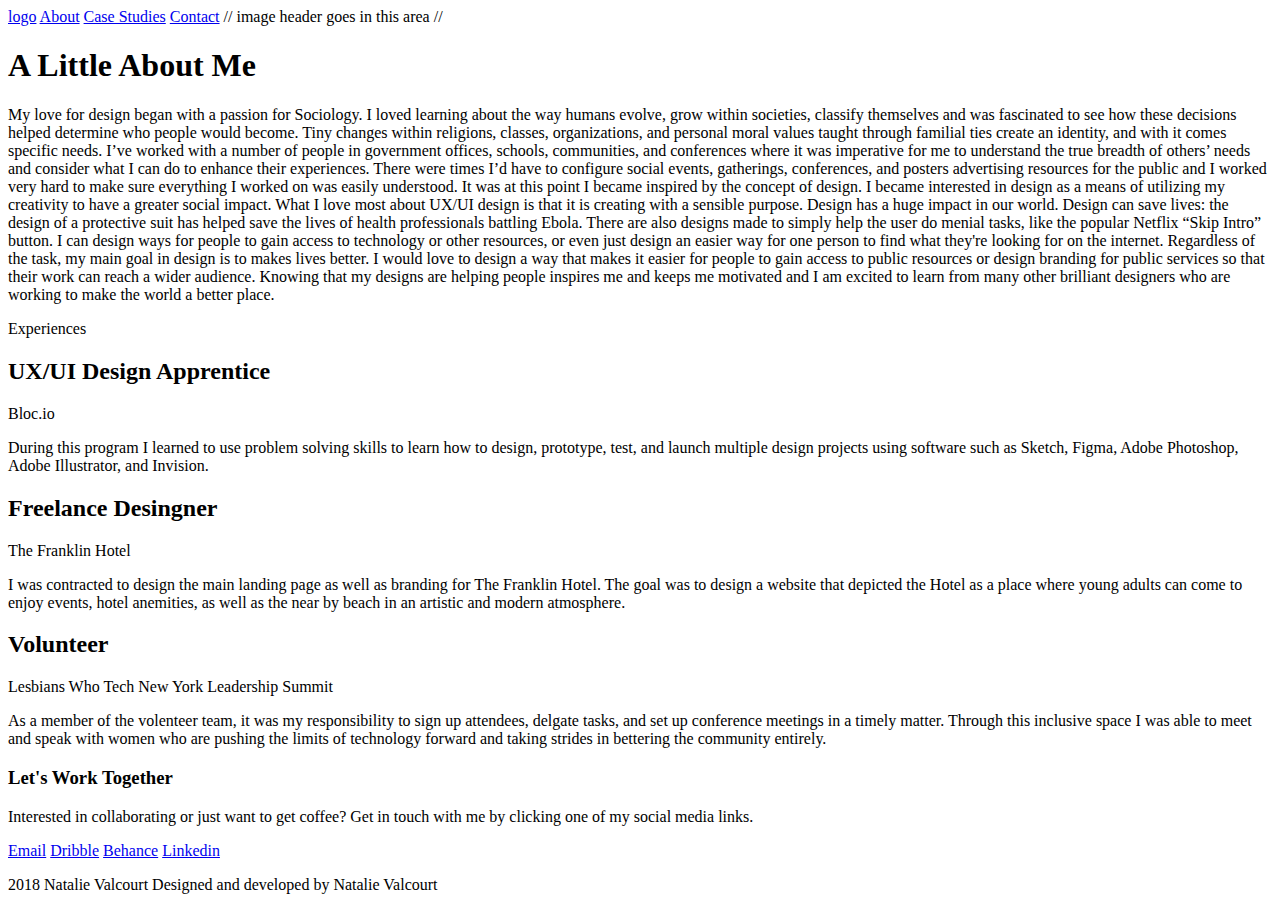
==== aboutme.html @ 5c303b56 "sticky footer deux" ====
<!DOCTYPE html>
<html>
<head>
<title>natmadethat!</title>
<link rel="stylesheet" type="text/css" href="#">
</head>
<body>
   <a href="logo">logo</a>
   <a href="about me">About</a>
   <a href="case studies">Case Studies</a>
   <a href="contact">Contact</a>

    // image header goes in this area //


   <div class="bio">
   <h1>A Little About Me</h1>
   <p>My love for design began with a passion for Sociology. I loved learning about the way humans evolve, grow within societies, classify themselves and was fascinated to see how these decisions helped determine who people would become. Tiny changes within religions, classes, organizations, and personal moral values taught through familial ties create an identity, and with it comes specific needs. I’ve worked with a number of people in government offices, schools, communities, and conferences where it was imperative for me to understand the true breadth of others’ needs and consider what I can do to enhance their experiences. There were times I’d have to configure social events, gatherings, conferences, and posters advertising resources for the public and I worked very hard to make sure everything I worked on was easily understood. It was at this point I became inspired by the concept of design.

I became interested in design as a means of utilizing my creativity to have a greater social impact. What I love most about UX/UI design is that it is creating with a sensible purpose. Design has a huge impact in our world. Design can save lives: the design of a protective suit has helped save the lives of health professionals battling Ebola. There are also designs made to simply help the user do menial tasks, like the popular Netflix “Skip Intro” button. I can design ways for people to gain access to technology or other resources, or even just design an easier way for one person to find what they're looking for on the internet. Regardless of the task, my main goal in design is to makes lives better. I would love to design a way that makes it easier for people to gain access to public resources or design branding for public services so that their work can reach a wider audience. Knowing that my designs are helping people inspires me and keeps me motivated and I am excited to learn from many other brilliant designers who are working to make the world a better place.
</p>
  </div>

<div class="resume">
  </h3>Experiences</h3>
  <h2> UX/UI Design Apprentice</h2>
  <p> Bloc.io </p>
    <p> During this program I learned to use problem solving skills to learn how to design, prototype, test, and launch multiple design projects using software such as Sketch, Figma, Adobe Photoshop, Adobe Illustrator, and Invision.
    </p>
  <h2> Freelance Desingner</h2>
  <p> The Franklin Hotel </p>
    <p>I was contracted to design the main landing page as well as branding for The Franklin Hotel. The goal was to design a website that depicted the Hotel as a place where young adults can come to enjoy events, hotel anemities, as well as the near by beach in an artistic and modern atmosphere.
    </p>
  <h2> Volunteer</h2>
    <p> Lesbians Who Tech New York Leadership Summit </p>
    As a member of the volenteer team, it was my responsibility to sign up attendees, delgate tasks, and set up conference meetings in a timely matter. Through this inclusive space I was able to meet and speak with women who are pushing the limits of technology forward and taking strides in bettering the community entirely.
    </p>
</div>

<div class = "contact">
    <h3>Let's Work Together</h3>
    <p>Interested in collaborating or just want to get coffee? Get in touch with me by clicking one of my social media links.
    </p>
       <a href="#">Email</a>
       <a href="#">Dribble</a>
       <a href="#">Behance</a>
       <a href="#">Linkedin</a>
 </div>
 </body>
 <footer>
   <p>2018 Natalie Valcourt Designed and developed by Natalie Valcourt
   </p>
 </footer>
 </html>
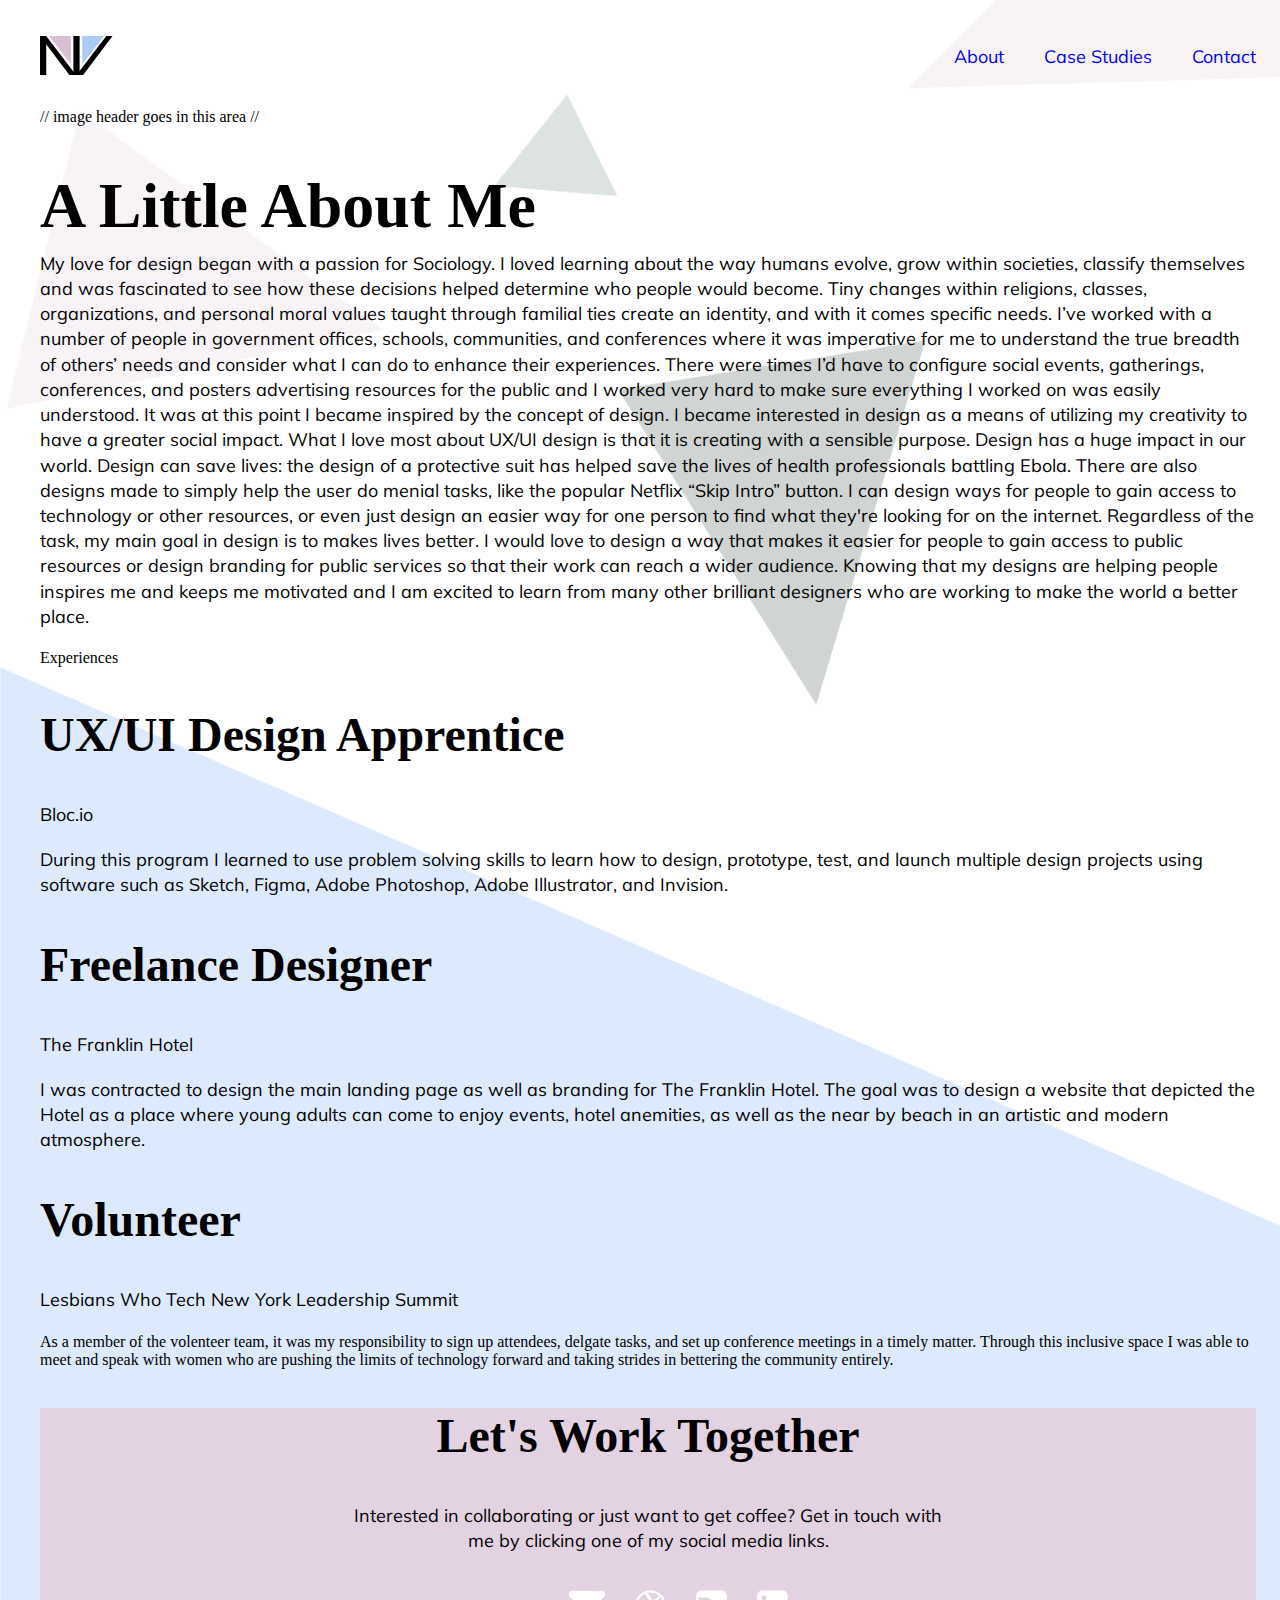
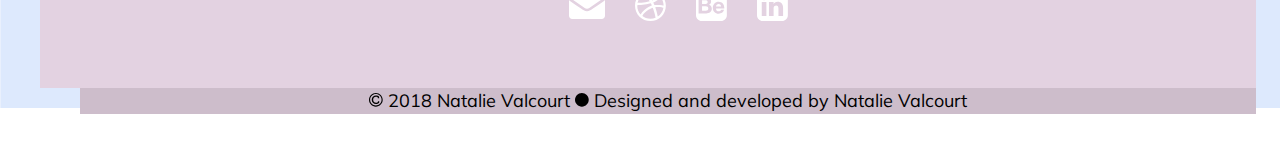
==== commit 67e0848a: "grammer mistake" ====
--- a/aboutme.html
+++ b/aboutme.html
@@ -1,15 +1,25 @@
 <!DOCTYPE html>
 <html>
 <head>
-<title>natmadethat!</title>
-<link rel="stylesheet" type="text/css" href="#">
+      <title>www.nataliev.com</title>
+      <meta charset="utf-8">
+      <meta name="viewport" content="width=device-width, initial-scale=1.0">
+      <link rel="stylesheet" type="text/css" href="stylesheets/main.css">
+      <link href="https://fonts.googleapis.com/css?family=Muli" rel="stylesheet">
 </head>
 <body>
-   <a href="logo">logo</a>
-   <a href="about me">About</a>
-   <a href="case studies">Case Studies</a>
-   <a href="contact">Contact</a>
-
+  <div class="container">
+    <div id="main">
+  <div class="nav">
+    <div class="logo">
+      <a href="index.html"><img src="images/natalieLogo.svg" alt="natalieLogo"></a>
+    </div>
+    <div class="links">
+   <a href="contact.html"><p>Contact</p></a>
+   <a href="casestudies.html"><p>Case Studies</p></a>
+   <a href="aboutme.html"><p>About</p></a>
+ </div>
+</div>
     // image header goes in this area //
 
 
@@ -27,7 +37,7 @@
   <p> Bloc.io </p>
     <p> During this program I learned to use problem solving skills to learn how to design, prototype, test, and launch multiple design projects using software such as Sketch, Figma, Adobe Photoshop, Adobe Illustrator, and Invision.
     </p>
-  <h2> Freelance Desingner</h2>
+  <h2> Freelance Designer</h2>
   <p> The Franklin Hotel </p>
     <p>I was contracted to design the main landing page as well as branding for The Franklin Hotel. The goal was to design a website that depicted the Hotel as a place where young adults can come to enjoy events, hotel anemities, as well as the near by beach in an artistic and modern atmosphere.
     </p>
@@ -37,18 +47,30 @@
     </p>
 </div>
 
-<div class = "contact">
-    <h3>Let's Work Together</h3>
-    <p>Interested in collaborating or just want to get coffee? Get in touch with me by clicking one of my social media links.
-    </p>
-       <a href="#">Email</a>
-       <a href="#">Dribble</a>
-       <a href="#">Behance</a>
-       <a href="#">Linkedin</a>
- </div>
  </body>
- <footer>
-   <p>2018 Natalie Valcourt Designed and developed by Natalie Valcourt
-   </p>
+ <footer id="footer">
+     <div class = "contact">
+         <h2>Let's Work Together</h2>
+         <p>Interested in collaborating or just want to get coffee? Get in touch with<br> me by clicking one of my social media links.
+         </p>
+         <div class="socialMedia">
+           <ul id="socialTags">
+               <li>
+                <a href="#"><img src="images/emailLogo.svg" alt="email logo"></a>
+              </li>
+              <li>
+                <a href="#"><img src="images/dribbleLogo.svg" alt="dribble logo"></a>
+              </li>
+              <li>
+                <a href="#"><img src="images/behanceLogo.svg" alt="behance logo"></a>
+              </li>
+              <li>
+                <a href="#"><img src="images/linkedinLogo.svg" alt="linkedin logo"></a>
+              </li>
+          </ul>
+        </div>
+      </div>
+     <p><img src="images/copyright.svg" alt="copyright"> 2018 Natalie Valcourt   <img src="images/dot.svg" alt="dot">   Designed and developed by Natalie Valcourt
+     </p>
  </footer>
  </html>
--- a/stylesheets/main.css
+++ b/stylesheets/main.css
@@ -0,0 +1,225 @@
+/*------ GLOBAL -------*/
+* {
+  z-index: 1;
+  padding: 0;
+  border: 0;
+  outline: 0;
+  font-size: 100%;
+}
+
+.clearfix::after{
+  content:"";
+  clear: both;
+  display: table;
+}
+html, body{
+  height: 100%;
+  font-weight: 100;
+}
+.container{
+  min-height: 100%;
+  max-width: 1440px;
+  width: 95vw;
+  margin: auto;
+}
+#main{
+  overflow: auto;
+  padding-bottom: 280px;
+
+}
+#footer{
+  position: relative;
+  height: 65px;
+  clear: both;
+}
+h1{
+  font-family: 'Cormorant Garamond', serif;
+  font-style: normal;
+  font-weight: bold;
+  line-height: normal;
+  font-size: 64px;
+}
+h2{
+  font-family: 'Cormorant Garamond', serif;
+  font-style: normal;
+  font-weight: bold;
+  line-height: normal;
+  font-size: 48px;
+}
+h3{
+font-family:'Muli', sans-serif;
+font-style: normal;
+font-weight: lighter;
+line-height: normal;
+font-size: 36px;
+}
+h4{
+  font-family: 'Cormorant Garamond', serif;
+  font-style: normal;
+  font-weight: bold;
+  line-height: normal;
+  font-size: 24px;
+}
+p{
+font-family:'Muli', sans-serif;
+font-style: normal;
+font-weight: normal;
+line-height: 140%;
+font-size: 18px;
+
+}
+body{
+  width: 100%;
+  align-items: center;
+  background-image:url(../images/BGlandingpage.png);
+  background-position: top;
+  background-size: cover;
+  background-repeat: no-repeat;
+}
+
+/*------ NAV -------*/
+.nav{
+  display: flex;
+  align-items: center;
+  vertical-align: middle;
+  height: 100px;
+  color: 000000;
+}
+.logo, .links {
+  flex: 1;
+}
+.logo > a {
+  padding: 0;
+}
+.links a {
+  padding-left: 40px;
+  float: right;
+  display: inline-block;
+  vertical-align: middle;
+  text-decoration: none;
+  color: 000000;
+}
+.bio > p > a {
+  padding: 0;
+}
+
+/*------ LANDING -------*/
+#main{
+  align-items: center;
+}
+
+.landing{
+  height: 600px;
+  position: relative;
+  justify-content: space-between;
+}
+
+.landingWrapper{
+  display: flex;
+  justify-content: space-between;
+  margin-top: 40px;
+}
+
+ul{
+  list-style: none;
+}
+.landingL, h1{
+  margin-bottom: -10px;
+}
+.landingL, h3{
+  margin-bottom: 30px;
+}
+.landingR{
+  margin-right: 20px;
+}
+.text, p{
+  margin-bottom: 20px;
+}
+
+
+/*------ Case Studies -------*/
+
+.title h2{
+  text-align: center;
+}
+
+.casestudys{
+  margin-bottom: 100px;
+}
+
+.casestudys ul{
+  display: flex;
+  justify-content: space-around;
+}
+#blocBox{
+  margin: 0px 0px 0px 0px;
+}
+
+#fanFare{
+  margin: 0px 120px 0px 120px;
+}
+
+#goodLuxe{
+  margin: 0px 0px 0px 0px;
+}
+
+.casestudys > ul {
+  display: flex;
+  flex-direction: row;
+}
+.casestudys > ul > li {
+  display: flex;
+  flex-direction: column;
+  align-items: center;
+}
+.casestudys > ul > li > p {
+  position: absolute;
+}
+.caseImg {
+  position: absolute;
+  z-index: 0;
+}
+
+.casestudys p{
+  text-align: left;
+  text-shadow: 4px, 0px, 4px;
+  color: #ffffff;
+
+
+
+}
+/*------ Contact Me * Footer -------*/
+.contact {
+width: 100%;
+height: 280px;
+top: 1829px;
+background: #E3D2E1;
+text-align: center;
+}
+
+.contact, h2{
+
+}
+
+
+#socialTags, a{
+  display: inline-flex;
+  justify-content: space-between;
+  padding-left: 30px;
+  align-content: center;
+}
+
+#footer {
+position: -webkit-sticky;
+position: sticky;
+height: 65px;
+width:100%;
+background: #CDBDCB;
+}
+
+#footer > p{
+  background: #CDBDCB;
+  margin: 0px;
+  text-align: center;
+  margin-left: 40px;
+}
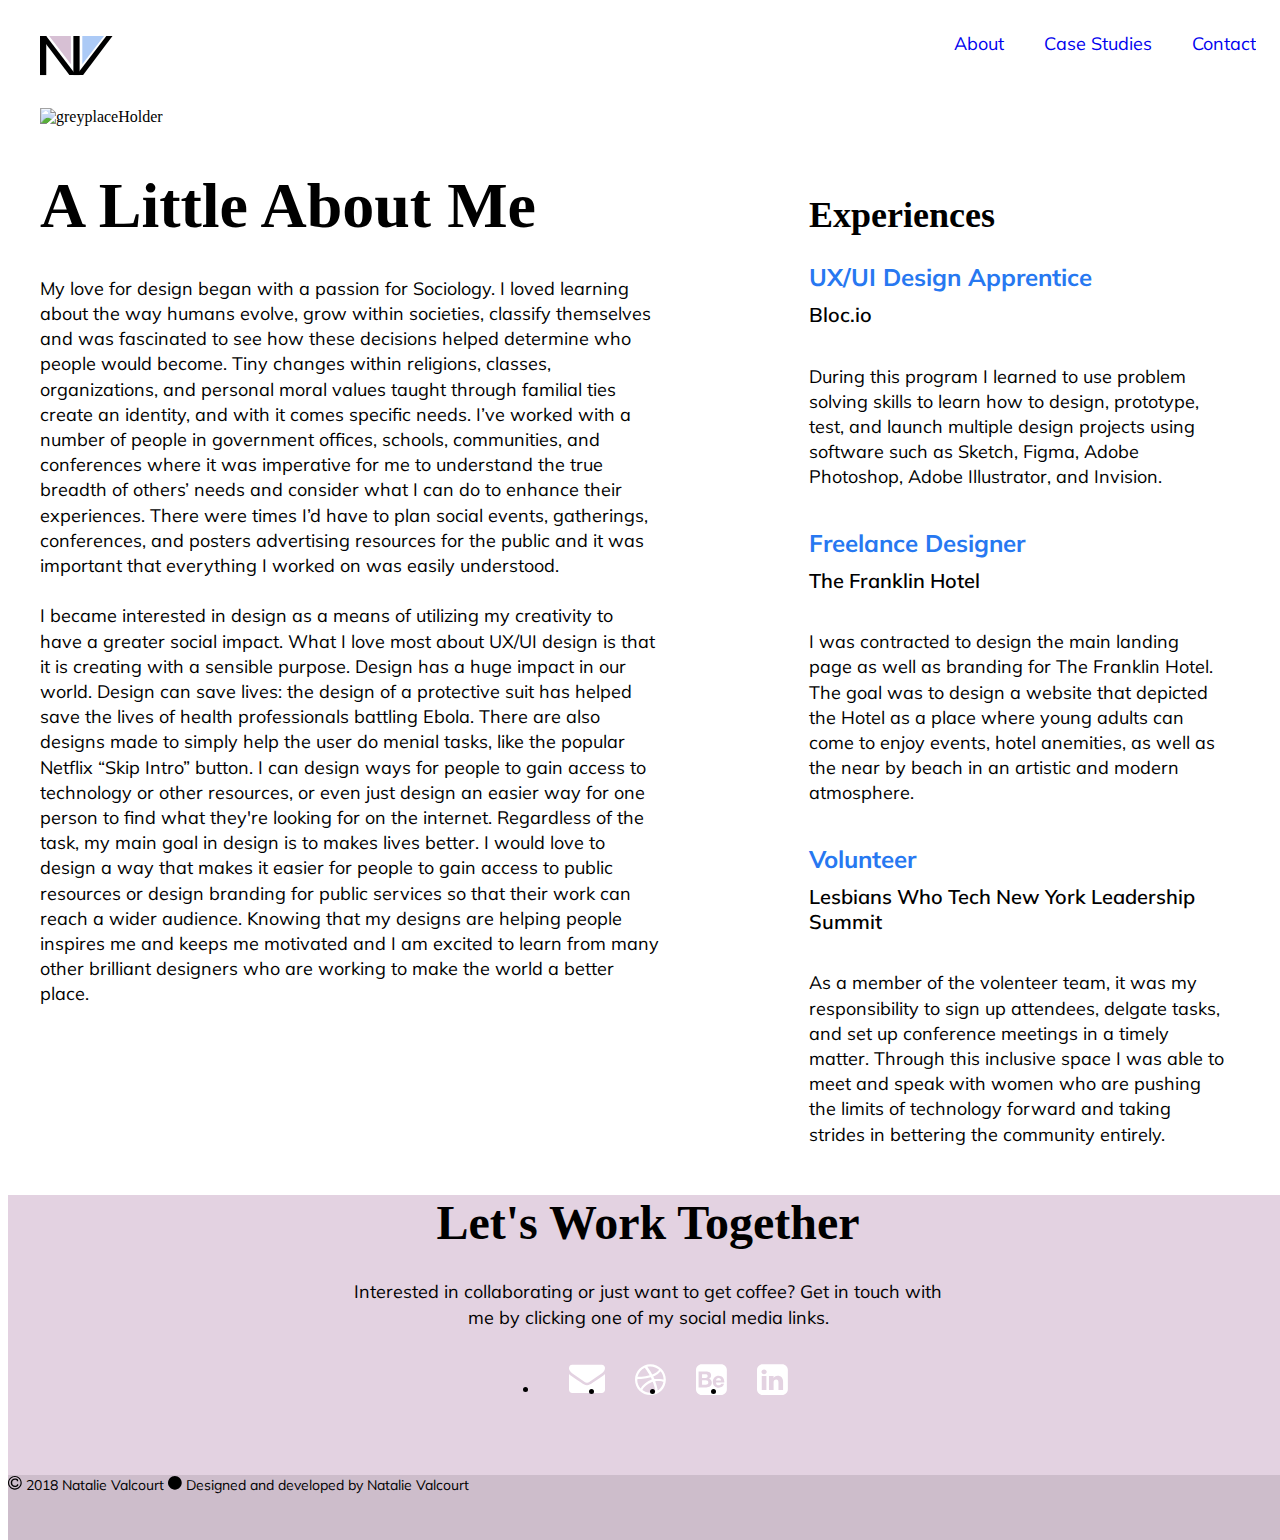
==== commit f99693da: "nov 27 update" ====
--- a/aboutme.html
+++ b/aboutme.html
@@ -4,7 +4,7 @@
       <title>www.nataliev.com</title>
       <meta charset="utf-8">
       <meta name="viewport" content="width=device-width, initial-scale=1.0">
-      <link rel="stylesheet" type="text/css" href="stylesheets/main.css">
+      <link rel="stylesheet" type="text/css" href="stylesheets/aboutme.css">
       <link href="https://fonts.googleapis.com/css?family=Muli" rel="stylesheet">
 </head>
 <body>
@@ -20,31 +20,45 @@
    <a href="aboutme.html"><p>About</p></a>
  </div>
 </div>
-    // image header goes in this area //
+<div class="aboutMeimage">
+<img src="images/imageaboutMe.png" alt="greyplaceHolder">
+</div>
+<div class="aboutmeWrapper">
+   <div class="bio">
+     <div class="aboutMetitle">
+   <h1>A Little About Me</h1>
+ </div>
+ <div class="aboutmeParagragh">
+   <p>My love for design began with a passion for Sociology. I loved learning about the way humans evolve, grow within societies, classify themselves and was fascinated to see how these decisions helped determine who people would become. Tiny changes within religions, classes, organizations, and personal moral values taught through familial ties create an identity, and with it comes specific needs. I’ve worked with a number of people in government offices, schools, communities, and conferences where it was imperative for me to understand the true breadth of others’ needs and consider what I can do to enhance their experiences. There were times I’d have to plan social events, gatherings, conferences, and posters advertising resources for the public and it was important that everything I worked on was easily understood. <br>
 
-
-   <div class="bio">
-   <h1>A Little About Me</h1>
-   <p>My love for design began with a passion for Sociology. I loved learning about the way humans evolve, grow within societies, classify themselves and was fascinated to see how these decisions helped determine who people would become. Tiny changes within religions, classes, organizations, and personal moral values taught through familial ties create an identity, and with it comes specific needs. I’ve worked with a number of people in government offices, schools, communities, and conferences where it was imperative for me to understand the true breadth of others’ needs and consider what I can do to enhance their experiences. There were times I’d have to configure social events, gatherings, conferences, and posters advertising resources for the public and I worked very hard to make sure everything I worked on was easily understood. It was at this point I became inspired by the concept of design.
-
-I became interested in design as a means of utilizing my creativity to have a greater social impact. What I love most about UX/UI design is that it is creating with a sensible purpose. Design has a huge impact in our world. Design can save lives: the design of a protective suit has helped save the lives of health professionals battling Ebola. There are also designs made to simply help the user do menial tasks, like the popular Netflix “Skip Intro” button. I can design ways for people to gain access to technology or other resources, or even just design an easier way for one person to find what they're looking for on the internet. Regardless of the task, my main goal in design is to makes lives better. I would love to design a way that makes it easier for people to gain access to public resources or design branding for public services so that their work can reach a wider audience. Knowing that my designs are helping people inspires me and keeps me motivated and I am excited to learn from many other brilliant designers who are working to make the world a better place.
+    <br>I became interested in design as a means of utilizing my creativity to have a greater social impact. What I love most about UX/UI design is that it is creating with a sensible purpose. Design has a huge impact in our world. Design can save lives: the design of a protective suit has helped save the lives of health professionals battling Ebola. There are also designs made to simply help the user do menial tasks, like the popular Netflix “Skip Intro” button. I can design ways for people to gain access to technology or other resources, or even just design an easier way for one person to find what they're looking for on the internet. Regardless of the task, my main goal in design is to makes lives better. I would love to design a way that makes it easier for people to gain access to public resources or design branding for public services so that their work can reach a wider audience. Knowing that my designs are helping people inspires me and keeps me motivated and I am excited to learn from many other brilliant designers who are working to make the world a better place.
 </p>
+</div>
   </div>
 
 <div class="resume">
-  </h3>Experiences</h3>
-  <h2> UX/UI Design Apprentice</h2>
-  <p> Bloc.io </p>
+  <h3>Experiences</h3>
+  <div class="expereince1">
+    <h5> UX/UI Design Apprentice</h5>
+    <h6> Bloc.io </h6>
     <p> During this program I learned to use problem solving skills to learn how to design, prototype, test, and launch multiple design projects using software such as Sketch, Figma, Adobe Photoshop, Adobe Illustrator, and Invision.
     </p>
-  <h2> Freelance Designer</h2>
-  <p> The Franklin Hotel </p>
+  </div>
+  <div class="expereince2">
+    <h5> Freelance Designer</h5>
+    <h6> The Franklin Hotel </h6>
     <p>I was contracted to design the main landing page as well as branding for The Franklin Hotel. The goal was to design a website that depicted the Hotel as a place where young adults can come to enjoy events, hotel anemities, as well as the near by beach in an artistic and modern atmosphere.
     </p>
-  <h2> Volunteer</h2>
-    <p> Lesbians Who Tech New York Leadership Summit </p>
-    As a member of the volenteer team, it was my responsibility to sign up attendees, delgate tasks, and set up conference meetings in a timely matter. Through this inclusive space I was able to meet and speak with women who are pushing the limits of technology forward and taking strides in bettering the community entirely.
+  </div>
+  <div class="expereince3">
+    <h5> Volunteer</h5>
+    <h6> Lesbians Who Tech New York Leadership Summit </h6>
+    <p>As a member of the volenteer team, it was my responsibility to sign up attendees, delgate tasks, and set up conference meetings in a timely matter. Through this inclusive space I was able to meet and speak with women who are pushing the limits of technology forward and taking strides in bettering the community entirely.</p>
     </p>
+  </div>
+</div>
+</div>
+</div>
 </div>
 
  </body>
--- a/stylesheets/aboutme.css
+++ b/stylesheets/aboutme.css
@@ -0,0 +1,229 @@
+/*------ GLOBAL -------*/
+* {
+  z-index: 1;
+  padding: 0;
+  border: 0;
+  outline: 0;
+  font-size: 100%;
+}
+
+.clearfix::after{
+  content:"";
+  clear: both;
+  display: table;
+}
+html, body{
+  height: 100%;
+  font-weight: 100;
+}
+.container{
+  min-height: 100%;
+  max-width: 1440px;
+  width: 95vw;
+  margin: auto;
+}
+#main{
+  overflow: auto;
+
+}
+#footer{
+  position: relative;
+  height: 65px;
+  clear: both;
+}
+h1{
+  font-family: 'Cormorant Garamond', serif;
+  font-style: normal;
+  font-weight: bold;
+  line-height: normal;
+  font-size: 64px;
+}
+h2{
+  font-family: 'Cormorant Garamond', serif;
+  font-style: normal;
+  font-weight: bold;
+  line-height: normal;
+  font-size: 48px;
+}
+h3{
+font-family:'Muli', sans-serif;
+font-style: normal;
+font-weight: lighter;
+line-height: normal;
+font-size: 36px;
+}
+h4{
+  font-family: 'Cormorant Garamond', serif;
+  font-style: normal;
+  font-weight: bold;
+  line-height: normal;
+  font-size: 24px;
+}
+h5{
+  font-family:'Muli', sans-serif;
+  font-style: normal;
+  font-weight: bold;
+  line-height: normal;
+  font-size: 24px;
+  color: #2778F1;
+}
+h6{
+font-family:'Muli', sans-serif;
+font-style: normal;
+font-weight:600;
+line-height: normal;
+font-size: 20px;
+}
+p{
+font-family:'Muli', sans-serif;
+font-style: normal;
+font-weight: normal;
+line-height: 140%;
+font-size: 18px;
+
+}
+body{
+  width: 100%;
+  align-items: center;
+  background-image:url(../images/background2.png);
+  background-position: top;
+  background-size: cover;
+  background-repeat: no-repeat;
+}
+
+/*------ NAV -------*/
+.nav{
+  display: flex;
+  align-items: center;
+  vertical-align: middle;
+  height: 100px;
+  color: #000000;
+}
+.logo, .links {
+  flex: 1;
+}
+.logo > a {
+  padding: 0;
+}
+.links a {
+  padding-left: 40px;
+  float: right;
+  display: inline-block;
+  vertical-align: middle;
+  text-decoration: none;
+  color: 000000;
+}
+.bio > p > a {
+  padding: 0;
+}
+
+/*------ LANDING -------*/
+
+
+#main{
+  align-items: center;
+}
+
+.landing{
+  height: 600px;
+  position: relative;
+  justify-content: space-between;
+}
+
+.landingWrapper{
+  display: flex;
+  justify-content: space-between;
+  margin-top: 40px;
+}
+
+
+
+/*------ BIO -------*/
+
+.aboutmeWrapper{
+  align-items:baseline;
+  display:flex;
+  justify-content: space-around;
+}
+
+
+.bio {
+  float: left;
+  text-align: left;
+  padding-left: 0px;
+  margin-right: 150px;
+}
+
+.resume{
+  float: right;
+  margin-top: 20px;
+  margin-right: 30px;
+}
+
+.resume, h3{
+  font-family: 'Cormorant Garamond', serif;
+  font-style: normal;
+  font-weight: bold;
+  line-height: normal;
+  font-size: 36px;
+}
+
+.expereince1{
+  width: 417px;
+}
+
+.expereince1, h5{
+  margin-top: 10px;
+}
+
+.expereince1, h6{
+  margin-top: -30px;
+}
+
+.expereince1, p{
+  margin-top: -10px;
+}
+
+.expereince2{
+  padding-top: 10px;
+}
+
+.expereince3{
+  padding-top: 10px;
+}
+
+
+
+
+/*------ Contact Me * Footer -------*/
+.contact {
+
+width: 100%;
+height: 280px;
+background: #E3D2E1;
+text-align: center;
+}
+
+
+
+#socialTags, a{
+  display: inline-flex;
+  justify-content: space-between;
+  padding-left: 30px;
+  align-content: center;
+}
+
+#footer {
+position: -webkit-sticky;
+position: sticky;
+width:100%;
+background: #CDBDCB;
+}
+
+#footer > p{
+  background: #CDBDCB;
+  margin: 0px;
+  text-align: left;
+  height: 65px;
+  font-size: 14px;
+}
